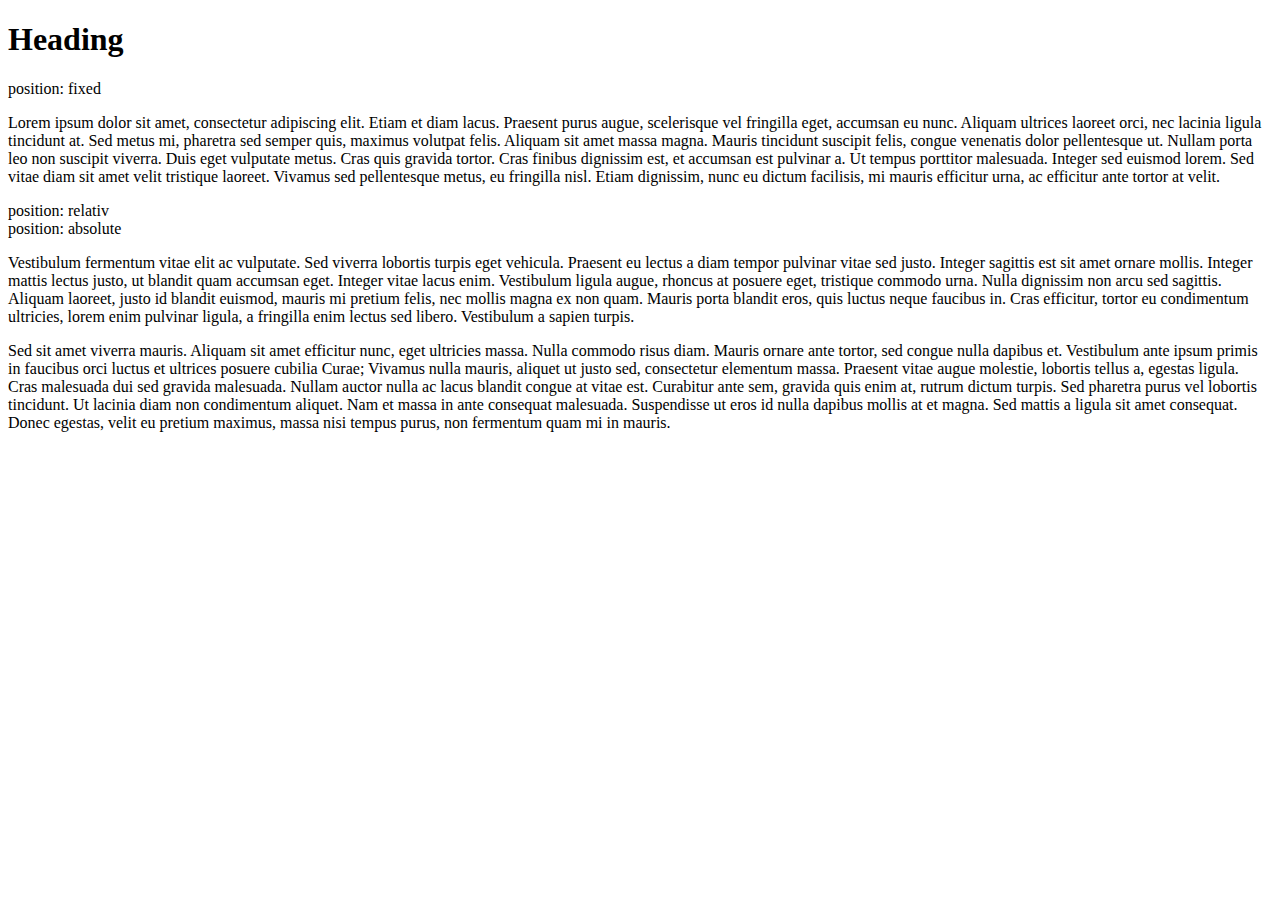
==== index.html @ 5b912f88 "update" ====
<!DOCTYPE html>
<html>
  <head>
    <meta charset="UTF-8">
    <title>position activity</title>
  <link rel="stylesheet" href="style.css" type="text/css">
  </head>
  <body>
    <section>
    <h1>Heading</h1>
      <div class="fixed">position: fixed</div>
      <p>Lorem ipsum dolor sit amet, consectetur adipiscing elit. Etiam et diam lacus. Praesent purus augue, scelerisque vel fringilla eget, accumsan eu nunc. Aliquam ultrices laoreet orci, nec lacinia ligula tincidunt at. Sed metus mi, pharetra sed semper quis, maximus volutpat felis. Aliquam sit amet massa magna. Mauris tincidunt suscipit felis, congue venenatis dolor pellentesque ut. Nullam porta leo non suscipit viverra. Duis eget vulputate metus. Cras quis gravida tortor. Cras finibus dignissim est, et accumsan est pulvinar a. Ut tempus porttitor malesuada. Integer sed euismod lorem. Sed vitae diam sit amet velit tristique laoreet. Vivamus sed pellentesque metus, eu fringilla nisl. Etiam dignissim, nunc eu dictum facilisis, mi mauris efficitur urna, ac efficitur ante tortor at velit.</p>
        <div class="relative"> position: relativ
        <div class="absolute">position: absolute</div>            
        </div>
        <p>Vestibulum fermentum vitae elit ac vulputate. Sed viverra lobortis turpis eget vehicula. Praesent eu lectus a diam tempor pulvinar vitae sed justo. Integer sagittis est sit amet ornare mollis. Integer mattis lectus justo, ut blandit quam accumsan eget. Integer vitae lacus enim. Vestibulum ligula augue, rhoncus at posuere eget, tristique commodo urna. Nulla dignissim non arcu sed sagittis. Aliquam laoreet, justo id blandit euismod, mauris mi pretium felis, nec mollis magna ex non quam. Mauris porta blandit eros, quis luctus neque faucibus in. Cras efficitur, tortor eu condimentum ultricies, lorem enim pulvinar ligula, a fringilla enim lectus sed libero. Vestibulum a sapien turpis.</p>
        <p>Sed sit amet viverra mauris. Aliquam sit amet efficitur nunc, eget ultricies massa. Nulla commodo risus diam. Mauris ornare ante tortor, sed congue nulla dapibus et. Vestibulum ante ipsum primis in faucibus orci luctus et ultrices posuere cubilia Curae; Vivamus nulla mauris, aliquet ut justo sed, consectetur elementum massa. Praesent vitae augue molestie, lobortis tellus a, egestas ligula. Cras malesuada dui sed gravida malesuada. Nullam auctor nulla ac lacus blandit congue at vitae est. Curabitur ante sem, gravida quis enim at, rutrum dictum turpis. Sed pharetra purus vel lobortis tincidunt. Ut lacinia diam non condimentum aliquet. Nam et massa in ante consequat malesuada. Suspendisse ut eros id nulla dapibus mollis at et magna. Sed mattis a ligula sit amet consequat. Donec egestas, velit eu pretium maximus, massa nisi tempus purus, non fermentum quam mi in mauris.</p>
  </section>
    </body>
</html>
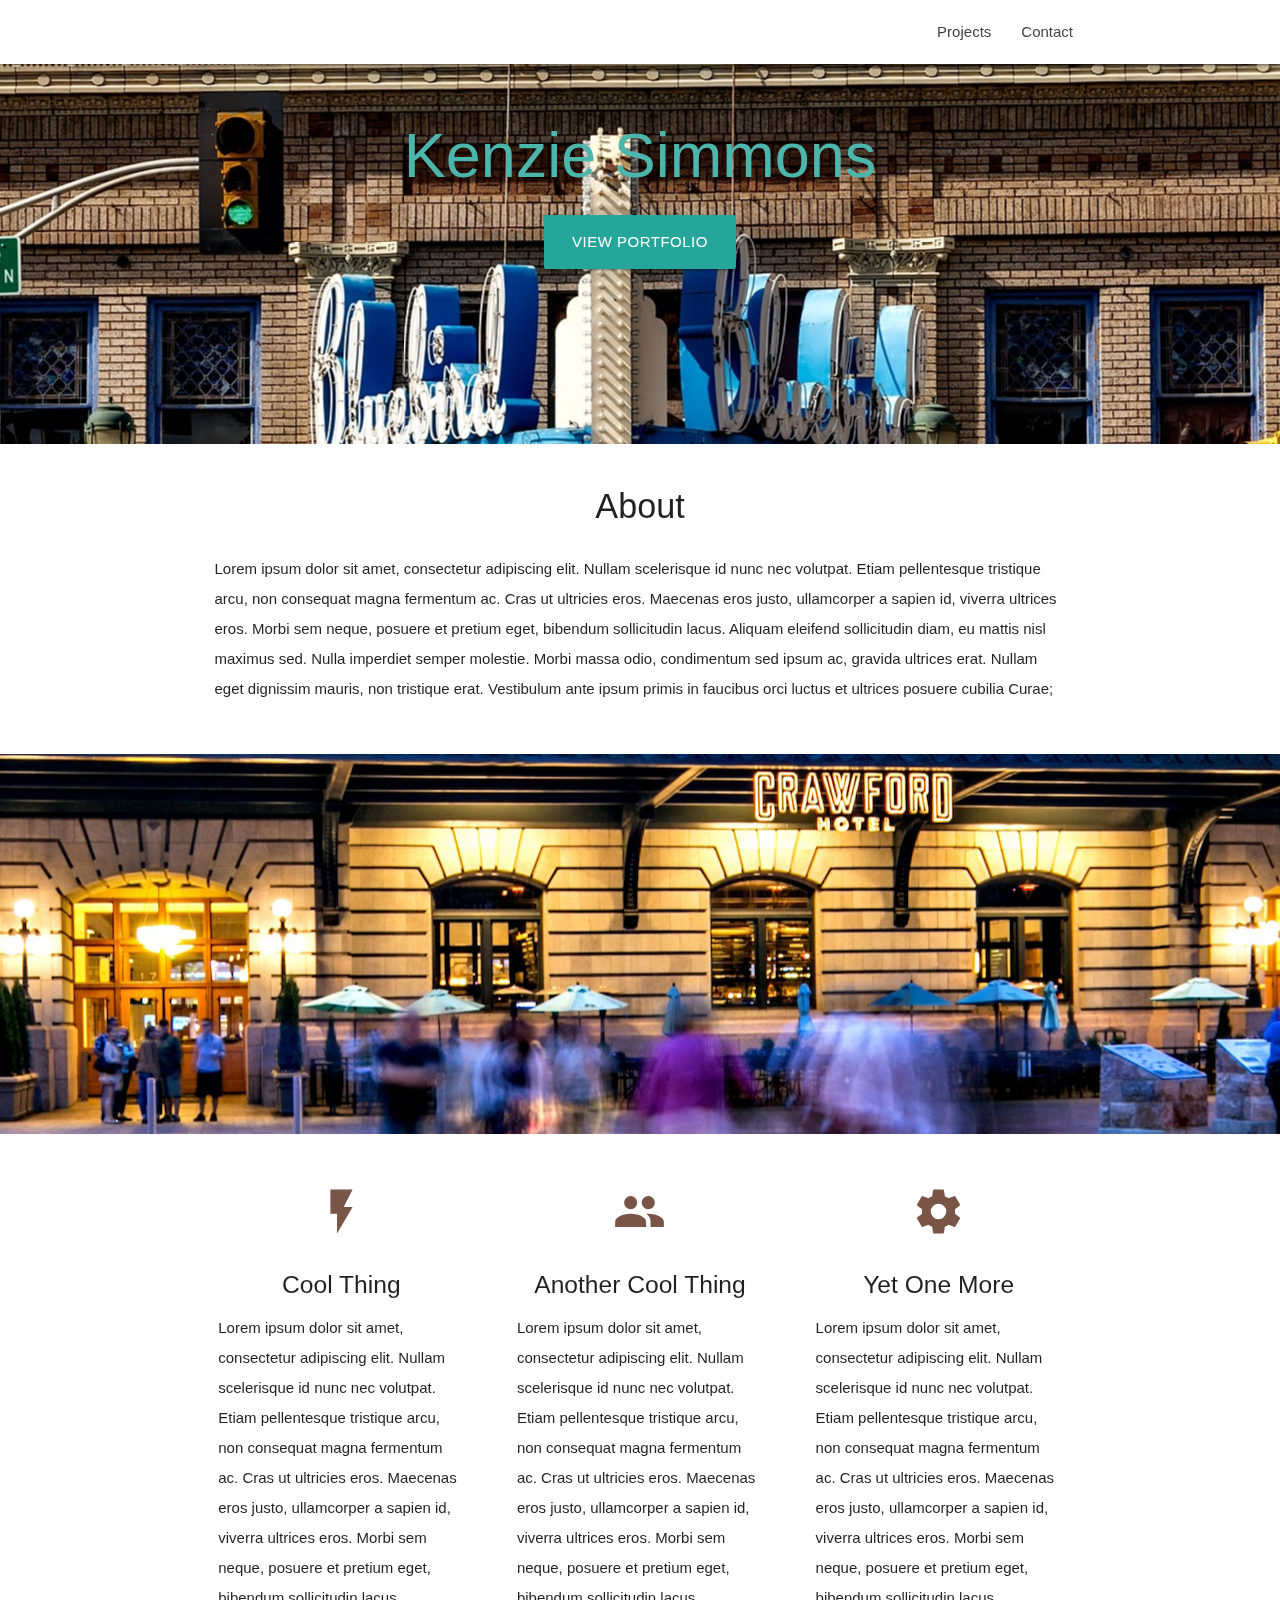
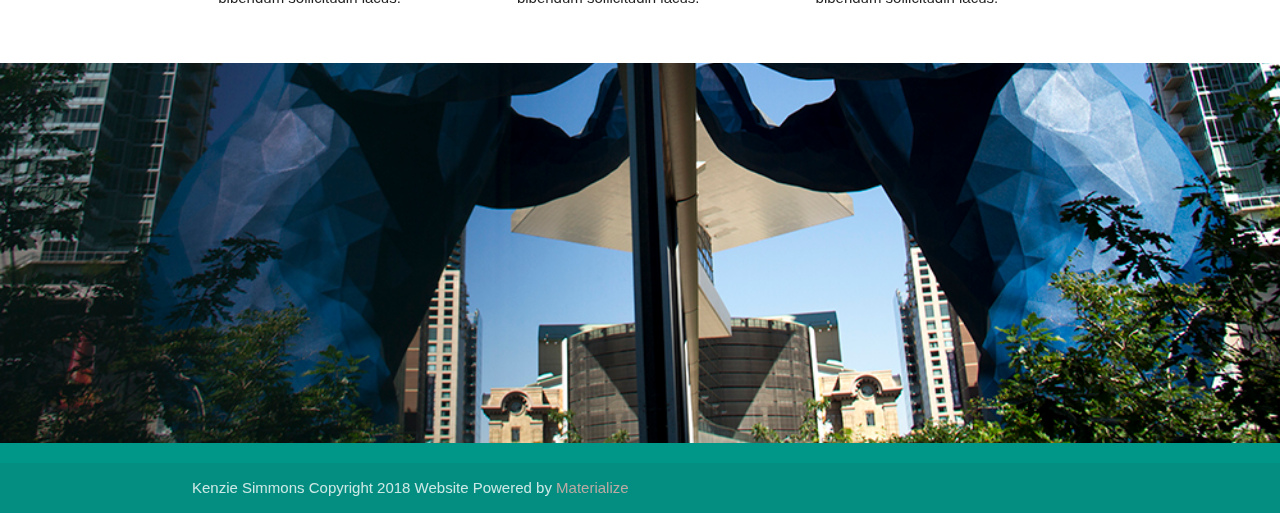
==== commit 0133e938: "testing mockup" ====
--- a/index.html
+++ b/index.html
@@ -1,20 +1,174 @@
 <!DOCTYPE html>
-<html>
-  <head>
-    <meta charset="UTF-8">
-    <title>position activity</title>
-  <link rel="stylesheet" href="style.css" type="text/css">
-  </head>
-  <body>
-    <section>
-    <h1>Heading</h1>
-      <div class="fixed">position: fixed</div>
-      <p>Lorem ipsum dolor sit amet, consectetur adipiscing elit. Etiam et diam lacus. Praesent purus augue, scelerisque vel fringilla eget, accumsan eu nunc. Aliquam ultrices laoreet orci, nec lacinia ligula tincidunt at. Sed metus mi, pharetra sed semper quis, maximus volutpat felis. Aliquam sit amet massa magna. Mauris tincidunt suscipit felis, congue venenatis dolor pellentesque ut. Nullam porta leo non suscipit viverra. Duis eget vulputate metus. Cras quis gravida tortor. Cras finibus dignissim est, et accumsan est pulvinar a. Ut tempus porttitor malesuada. Integer sed euismod lorem. Sed vitae diam sit amet velit tristique laoreet. Vivamus sed pellentesque metus, eu fringilla nisl. Etiam dignissim, nunc eu dictum facilisis, mi mauris efficitur urna, ac efficitur ante tortor at velit.</p>
-        <div class="relative"> position: relativ
-        <div class="absolute">position: absolute</div>            
+<html lang="en">
+
+<head>
+  <meta http-equiv="Content-Type" content="text/html; charset=UTF-8" />
+  <meta name="viewport" content="width=device-width, initial-scale=1" />
+  <title>Kenzie Simmons</title>
+
+  <!-- CSS  -->
+  <link href="https://fonts.googleapis.com/icon?family=Material+Icons" rel="stylesheet">
+  <link href="css/materialize.css" type="text/css" rel="stylesheet" media="screen,projection" />
+  <link href="css/style.css" type="text/css" rel="stylesheet" media="screen,projection" />
+</head>
+
+<body>
+  <nav class="white" role="navigation">
+    <div class="nav-wrapper container">
+      <ul class="right hide-on-med-and-down">
+          <li><a href="projects.html">Projects</a></li>
+          <li><a href="contact.html">Contact</a></li>
+      </ul>
+
+      <ul id="nav-mobile" class="sidenav">
+          <li><a href="projects.html">Projects</a></li>
+        <li><a href="contact.html">Contact</a></li>
+      </ul>
+      <a href="#" data-target="nav-mobile" class="sidenav-trigger"><i class="material-icons">menu</i></a>
+    </div>
+  </nav>
+
+  <div id="index-banner" class="parallax-container">
+    <div class="section no-pad-bot">
+      <div class="container">
+        <br>
+        <br>
+        <h1 class="header center teal-text text-lighten-2">Kenzie Simmons</h1>
+        <!-- <div class="row center">
+          <h5 class="header col s12 light">A modern responsive front-end framework based on Material Design</h5>
+        </div> -->
+        <div class="row center">
+          <a href="projects.html" id="download-button" class="btn-large waves-effect waves-light teal lighten-1">View Portfolio</a>
         </div>
-        <p>Vestibulum fermentum vitae elit ac vulputate. Sed viverra lobortis turpis eget vehicula. Praesent eu lectus a diam tempor pulvinar vitae sed justo. Integer sagittis est sit amet ornare mollis. Integer mattis lectus justo, ut blandit quam accumsan eget. Integer vitae lacus enim. Vestibulum ligula augue, rhoncus at posuere eget, tristique commodo urna. Nulla dignissim non arcu sed sagittis. Aliquam laoreet, justo id blandit euismod, mauris mi pretium felis, nec mollis magna ex non quam. Mauris porta blandit eros, quis luctus neque faucibus in. Cras efficitur, tortor eu condimentum ultricies, lorem enim pulvinar ligula, a fringilla enim lectus sed libero. Vestibulum a sapien turpis.</p>
-        <p>Sed sit amet viverra mauris. Aliquam sit amet efficitur nunc, eget ultricies massa. Nulla commodo risus diam. Mauris ornare ante tortor, sed congue nulla dapibus et. Vestibulum ante ipsum primis in faucibus orci luctus et ultrices posuere cubilia Curae; Vivamus nulla mauris, aliquet ut justo sed, consectetur elementum massa. Praesent vitae augue molestie, lobortis tellus a, egestas ligula. Cras malesuada dui sed gravida malesuada. Nullam auctor nulla ac lacus blandit congue at vitae est. Curabitur ante sem, gravida quis enim at, rutrum dictum turpis. Sed pharetra purus vel lobortis tincidunt. Ut lacinia diam non condimentum aliquet. Nam et massa in ante consequat malesuada. Suspendisse ut eros id nulla dapibus mollis at et magna. Sed mattis a ligula sit amet consequat. Donec egestas, velit eu pretium maximus, massa nisi tempus purus, non fermentum quam mi in mauris.</p>
-  </section>
-    </body>
+        <br>
+        <br>
+
+      </div>
+    </div>
+    <div class="parallax">
+      <img src="images/bluebird.jpg" alt="Unsplashed background img 1">
+    </div>
+  </div>
+
+
+  <div class="container">
+    <div class="section">
+
+      <!--   Icon Section   -->
+      <div class="row">
+        <div class="col s12 center">
+          <h3>
+            <i class="mdi-content-send brown-text"></i>
+          </h3>
+          <h4>About</h4>
+          <div class="col  s12">
+            <p class="left-align light">Lorem ipsum dolor sit amet, consectetur adipiscing elit. Nullam scelerisque id nunc nec volutpat. Etiam pellentesque
+              tristique arcu, non consequat magna fermentum ac. Cras ut ultricies eros. Maecenas eros justo, ullamcorper
+              a sapien id, viverra ultrices eros. Morbi sem neque, posuere et pretium eget, bibendum sollicitudin lacus.
+              Aliquam eleifend sollicitudin diam, eu mattis nisl maximus sed. Nulla imperdiet semper molestie. Morbi massa
+              odio, condimentum sed ipsum ac, gravida ultrices erat. Nullam eget dignissim mauris, non tristique erat. Vestibulum
+              ante ipsum primis in faucibus orci luctus et ultrices posuere cubilia Curae;</p>
+          </div>
+        </div>
+
+      </div>
+    </div>
+    </div>
+
+
+    <div class="parallax-container valign-wrapper">
+      <div class="section no-pad-bot">
+        <div class="container">
+          <!-- <div class="row center">
+            <h5 class="header col s12 light">A modern responsive front-end framework based on Material Design</h5>
+          </div> -->
+        </div>
+      </div>
+      <div class="parallax">
+        <img src="images/union.jpg" alt="Unsplashed background img 2">
+      </div>
+    </div>
+
+    <div class="container">
+      <div class="section">
+        <div class="row">
+          <div class="col s12 m4">
+            <div class="icon-block">
+              <h2 class="center brown-text">
+                <i class="material-icons">flash_on</i>
+              </h2>
+              <h5 class="center">Cool Thing</h5>
+
+              <p class="light">Lorem ipsum dolor sit amet, consectetur adipiscing elit. Nullam scelerisque id nunc nec volutpat. Etiam pellentesque
+                  tristique arcu, non consequat magna fermentum ac. Cras ut ultricies eros. Maecenas eros justo, ullamcorper
+                  a sapien id, viverra ultrices eros. Morbi sem neque, posuere et pretium eget, bibendum sollicitudin lacus.</p>
+            </div>
+          </div>
+
+          <div class="col s12 m4">
+            <div class="icon-block">
+              <h2 class="center brown-text">
+                <i class="material-icons">group</i>
+              </h2>
+              <h5 class="center">Another Cool Thing</h5>
+
+              <p class="light">Lorem ipsum dolor sit amet, consectetur adipiscing elit. Nullam scelerisque id nunc nec volutpat. Etiam pellentesque
+                  tristique arcu, non consequat magna fermentum ac. Cras ut ultricies eros. Maecenas eros justo, ullamcorper
+                  a sapien id, viverra ultrices eros. Morbi sem neque, posuere et pretium eget, bibendum sollicitudin lacus.</p>
+            </div>
+          </div>
+
+          <div class="col s12 m4">
+            <div class="icon-block">
+              <h2 class="center brown-text">
+                <i class="material-icons">settings</i>
+              </h2>
+              <h5 class="center">Yet One More</h5>
+
+              <p class="light">Lorem ipsum dolor sit amet, consectetur adipiscing elit. Nullam scelerisque id nunc nec volutpat. Etiam pellentesque
+                  tristique arcu, non consequat magna fermentum ac. Cras ut ultricies eros. Maecenas eros justo, ullamcorper
+                  a sapien id, viverra ultrices eros. Morbi sem neque, posuere et pretium eget, bibendum sollicitudin lacus.</p>
+            </div>
+          </div>
+        </div>
+
+      </div>
+
+
+    </div>
+
+
+
+    <div class="parallax-container valign-wrapper">
+      <div class="section no-pad-bot">
+        <div class="container">
+          <!-- <div class="row center">
+            <h5 class="header col s12 light">A modern responsive front-end framework based on Material Design</h5>
+          </div> -->
+        </div>
+      </div>
+      <div class="parallax">
+        <img src="images/bear.jpg" alt="Unsplashed background img 3">
+      </div>
+    </div>
+
+    <footer class="page-footer teal">
+    
+        
+      <div class="footer-copyright">
+        <div class="container">
+          Kenzie Simmons Copyright 2018 Website Powered by 
+          <a class="brown-text text-lighten-3" href="http://materializecss.com">Materialize</a>
+        </div>
+      </div>
+    </footer>
+
+
+    <!--  Scripts-->
+    <script src="https://code.jquery.com/jquery-2.1.1.min.js"></script>
+    <script src="js/materialize.js"></script>
+    <script src="js/script.js"></script>
+
+</body>
+
 </html>--- a/css/style.css
+++ b/css/style.css
@@ -0,0 +1,51 @@
+
+ nav ul a,
+ nav .brand-logo {
+   color: #444;
+ }
+ 
+ p {
+   line-height: 2rem;
+ }
+ 
+ .sidenav-trigger {
+   color: #26a69a;
+ }
+ 
+ .parallax-container {
+   min-height: 380px;
+   line-height: 0;
+   height: auto;
+   color: rgba(255,255,255,.9);
+ }
+   .parallax-container .section {
+     width: 100%;
+   }
+ 
+ @media only screen and (max-width : 992px) {
+   .parallax-container .section {
+     position: absolute;
+     top: 40%;
+   }
+   #index-banner .section {
+     top: 10%;
+   }
+ }
+ 
+ @media only screen and (max-width : 600px) {
+   #index-banner .section {
+     top: 0;
+   }
+ }
+ 
+ .icon-block {
+   padding: 0 15px;
+ }
+ .icon-block .material-icons {
+   font-size: inherit;
+ }
+ 
+ footer.page-footer {
+   margin: 0;
+ }
+ 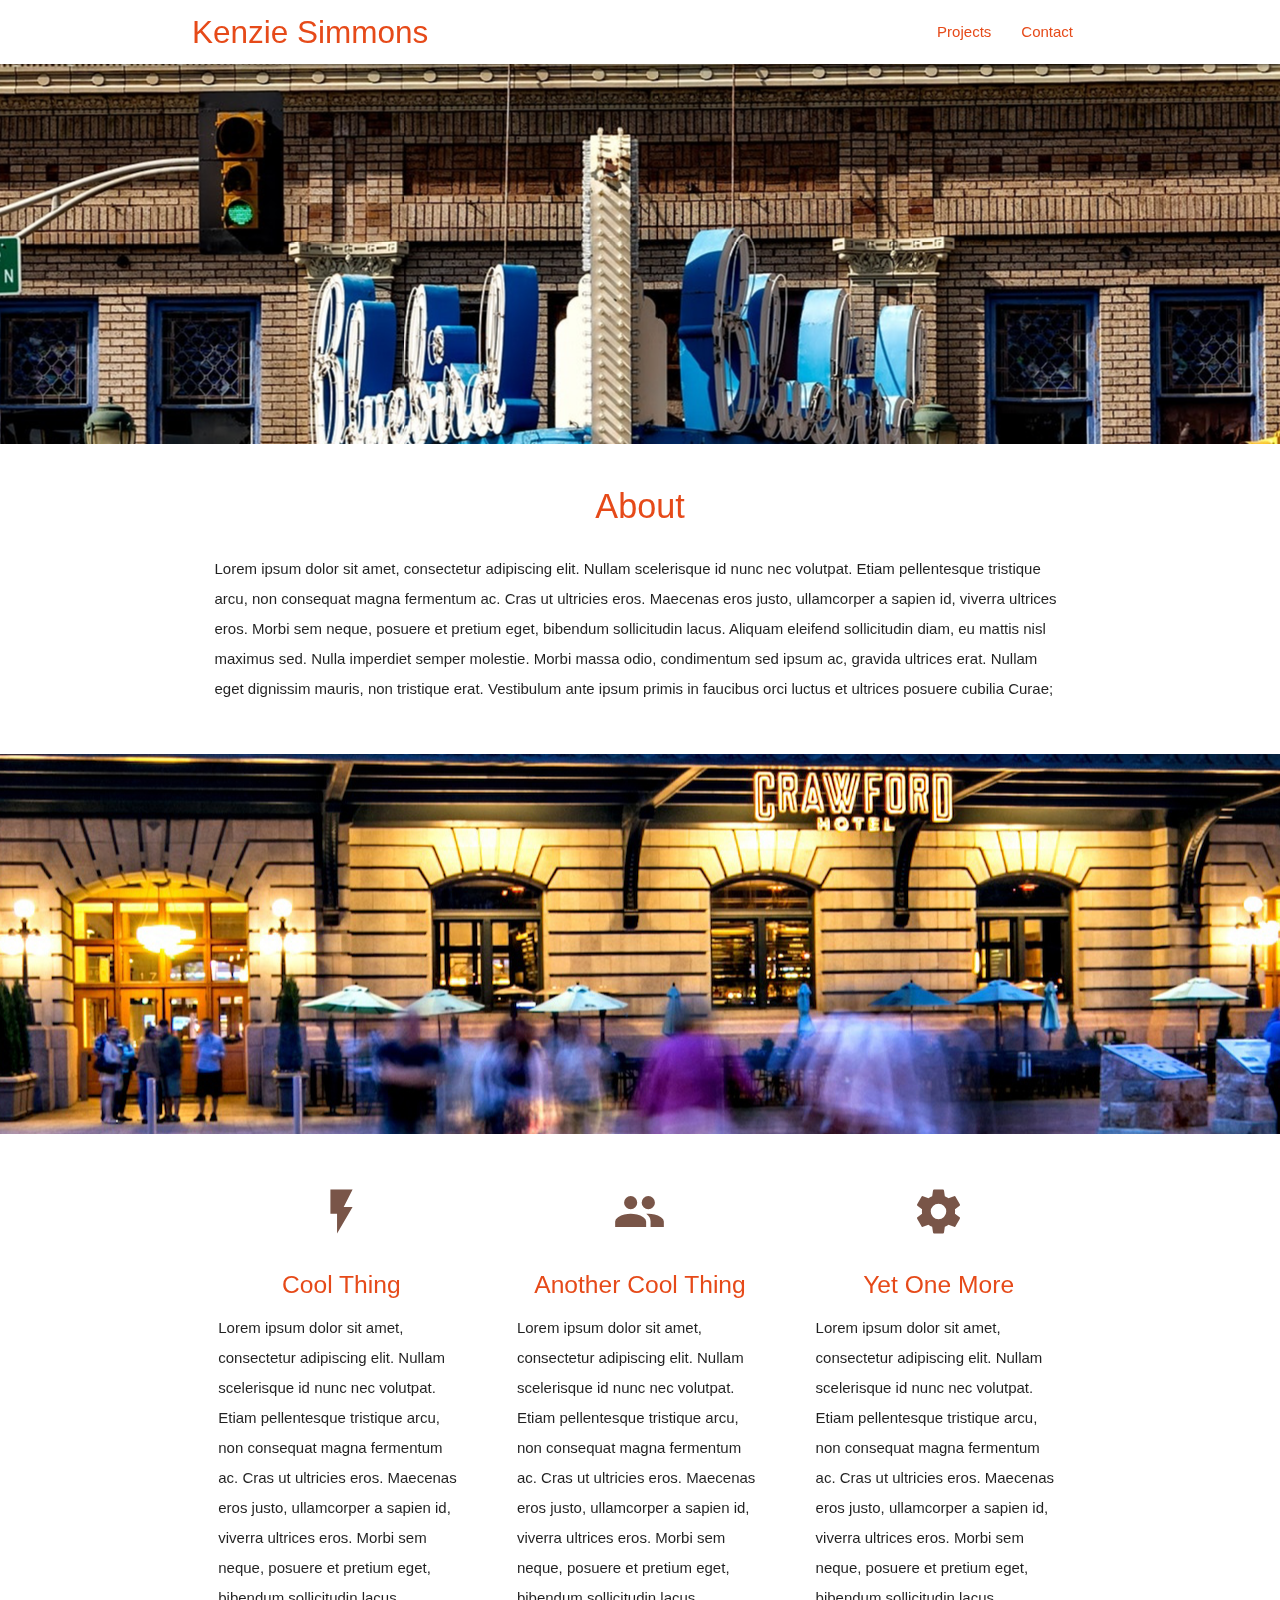
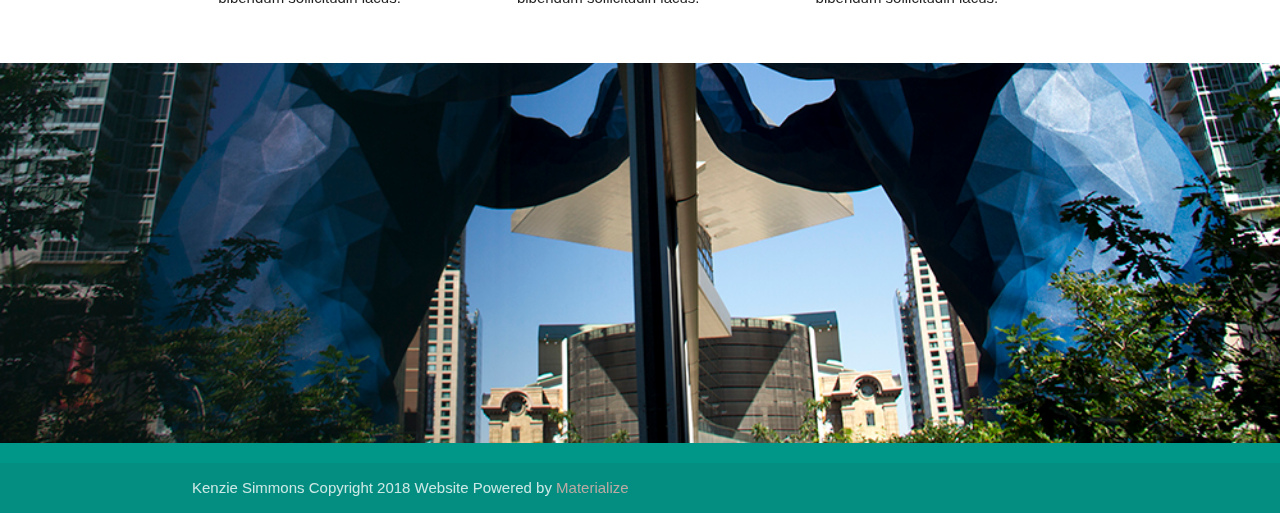
==== commit b51a0348: "changing text color" ====
--- a/index.html
+++ b/index.html
@@ -15,9 +15,10 @@
 <body>
   <nav class="white" role="navigation">
     <div class="nav-wrapper container">
+        <a href="#!" class="brand-logo deep-orange-text text-darken-2">Kenzie Simmons</a>
       <ul class="right hide-on-med-and-down">
-          <li><a href="projects.html">Projects</a></li>
-          <li><a href="contact.html">Contact</a></li>
+          <li><a class="deep-orange-text text-darken-2" href="projects.html">Projects</a></li>
+          <li><a class="deep-orange-text text-darken-2" href="contact.html">Contact</a></li>
       </ul>
 
       <ul id="nav-mobile" class="sidenav">
@@ -33,13 +34,13 @@
       <div class="container">
         <br>
         <br>
-        <h1 class="header center teal-text text-lighten-2">Kenzie Simmons</h1>
+        <!-- /<h1 class="header center teal-text text-lighten-2">Kenzie Simmons</h1> -->
         <!-- <div class="row center">
           <h5 class="header col s12 light">A modern responsive front-end framework based on Material Design</h5>
         </div> -->
-        <div class="row center">
-          <a href="projects.html" id="download-button" class="btn-large waves-effect waves-light teal lighten-1">View Portfolio</a>
-        </div>
+        <!-- <div class="row center"> -->
+          <!-- <a href="projects.html" id="download-button" class="btn-large waves-effect waves-light teal lighten-1">View Portfolio</a> -->
+        <!-- </div> -->
         <br>
         <br>
 
@@ -60,7 +61,7 @@
           <h3>
             <i class="mdi-content-send brown-text"></i>
           </h3>
-          <h4>About</h4>
+          <h4 class="deep-orange-text text-darken-2">About</h4>
           <div class="col  s12">
             <p class="left-align light">Lorem ipsum dolor sit amet, consectetur adipiscing elit. Nullam scelerisque id nunc nec volutpat. Etiam pellentesque
               tristique arcu, non consequat magna fermentum ac. Cras ut ultricies eros. Maecenas eros justo, ullamcorper
@@ -97,7 +98,7 @@
               <h2 class="center brown-text">
                 <i class="material-icons">flash_on</i>
               </h2>
-              <h5 class="center">Cool Thing</h5>
+              <h5 class="center deep-orange-text text-darken-2">Cool Thing</h5>
 
               <p class="light">Lorem ipsum dolor sit amet, consectetur adipiscing elit. Nullam scelerisque id nunc nec volutpat. Etiam pellentesque
                   tristique arcu, non consequat magna fermentum ac. Cras ut ultricies eros. Maecenas eros justo, ullamcorper
@@ -110,7 +111,7 @@
               <h2 class="center brown-text">
                 <i class="material-icons">group</i>
               </h2>
-              <h5 class="center">Another Cool Thing</h5>
+              <h5 class="center deep-orange-text text-darken-2">Another Cool Thing</h5>
 
               <p class="light">Lorem ipsum dolor sit amet, consectetur adipiscing elit. Nullam scelerisque id nunc nec volutpat. Etiam pellentesque
                   tristique arcu, non consequat magna fermentum ac. Cras ut ultricies eros. Maecenas eros justo, ullamcorper
@@ -123,7 +124,7 @@
               <h2 class="center brown-text">
                 <i class="material-icons">settings</i>
               </h2>
-              <h5 class="center">Yet One More</h5>
+              <h5 class="center deep-orange-text text-darken-2">Yet One More</h5>
 
               <p class="light">Lorem ipsum dolor sit amet, consectetur adipiscing elit. Nullam scelerisque id nunc nec volutpat. Etiam pellentesque
                   tristique arcu, non consequat magna fermentum ac. Cras ut ultricies eros. Maecenas eros justo, ullamcorper
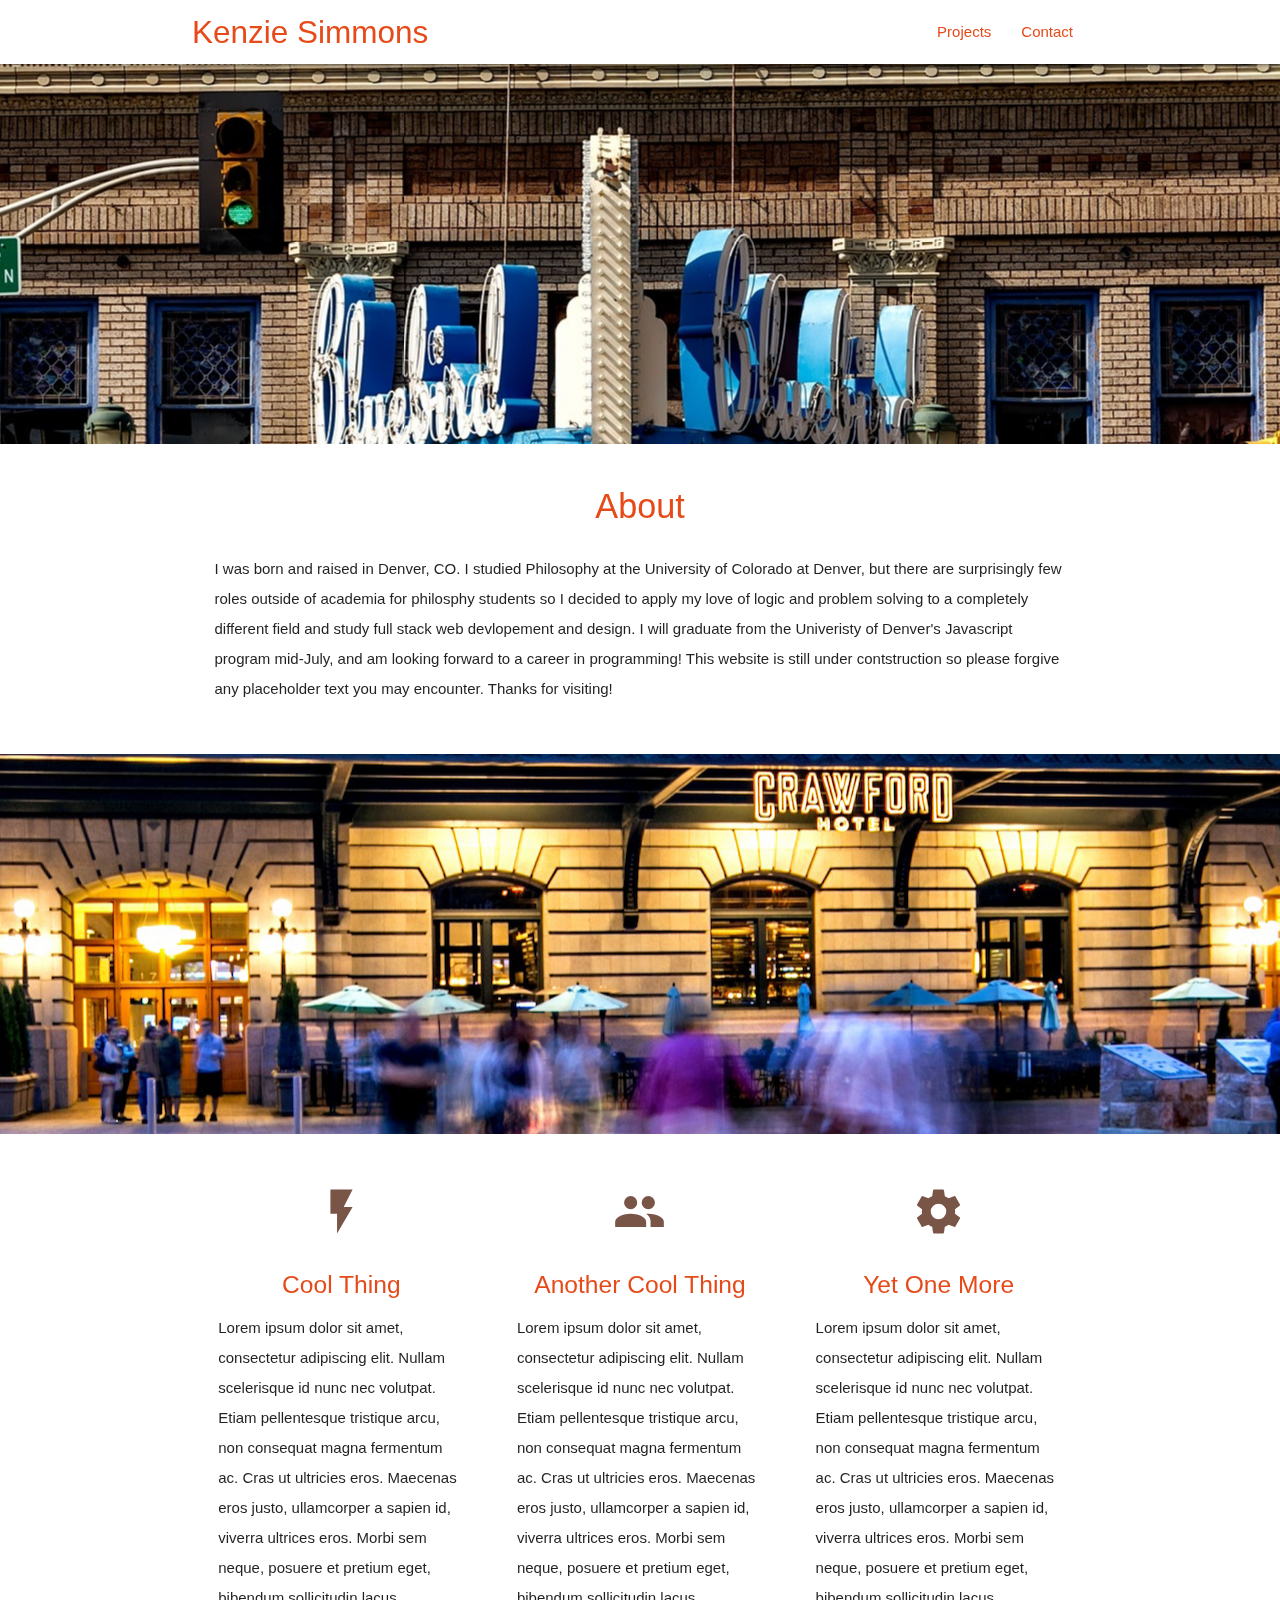
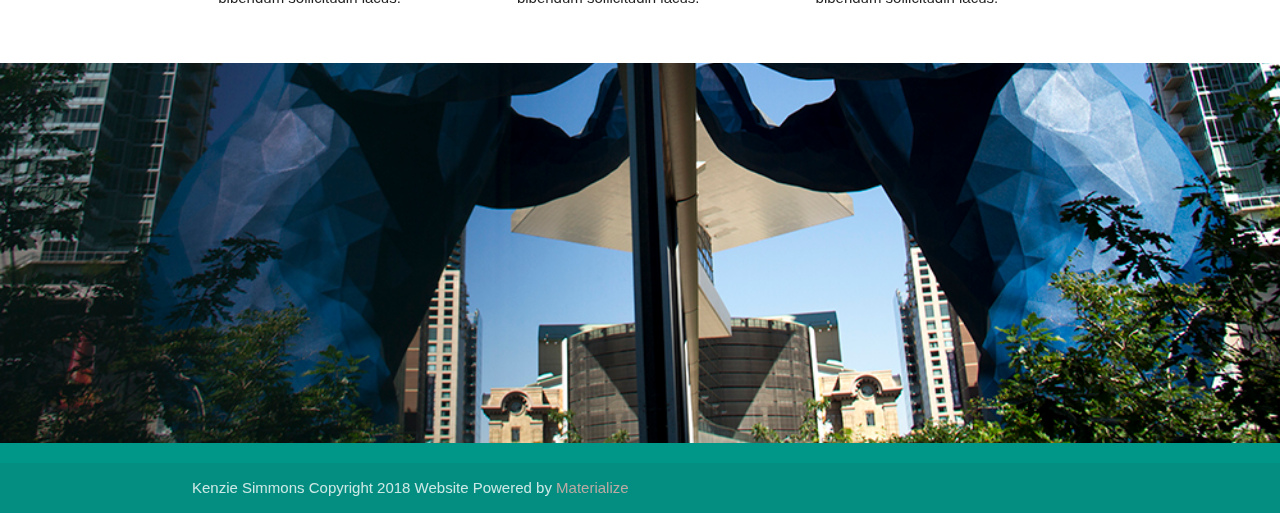
==== commit 7d699f18: "adding a little bit to the about section" ====
--- a/index.html
+++ b/index.html
@@ -4,6 +4,7 @@
 <head>
   <meta http-equiv="Content-Type" content="text/html; charset=UTF-8" />
   <meta name="viewport" content="width=device-width, initial-scale=1" />
+  <link rel="shortcut icon" type="image/png" href="images/smile.png"/>
   <title>Kenzie Simmons</title>
 
   <!-- CSS  -->
@@ -15,15 +16,15 @@
 <body>
   <nav class="white" role="navigation">
     <div class="nav-wrapper container">
-        <a href="#!" class="brand-logo deep-orange-text text-darken-2">Kenzie Simmons</a>
+        <a href="index.html" class="brand-logo deep-orange-text text-darken-2">Kenzie Simmons</a>
       <ul class="right hide-on-med-and-down">
           <li><a class="deep-orange-text text-darken-2" href="projects.html">Projects</a></li>
           <li><a class="deep-orange-text text-darken-2" href="contact.html">Contact</a></li>
       </ul>
 
       <ul id="nav-mobile" class="sidenav">
-          <li><a href="projects.html">Projects</a></li>
-        <li><a href="contact.html">Contact</a></li>
+          <li><a class="white-text" href="projects.html">Projects</a></li>
+        <li><a class="white-text" href="contact.html">Contact</a></li>
       </ul>
       <a href="#" data-target="nav-mobile" class="sidenav-trigger"><i class="material-icons">menu</i></a>
     </div>
@@ -63,12 +64,8 @@
           </h3>
           <h4 class="deep-orange-text text-darken-2">About</h4>
           <div class="col  s12">
-            <p class="left-align light">Lorem ipsum dolor sit amet, consectetur adipiscing elit. Nullam scelerisque id nunc nec volutpat. Etiam pellentesque
-              tristique arcu, non consequat magna fermentum ac. Cras ut ultricies eros. Maecenas eros justo, ullamcorper
-              a sapien id, viverra ultrices eros. Morbi sem neque, posuere et pretium eget, bibendum sollicitudin lacus.
-              Aliquam eleifend sollicitudin diam, eu mattis nisl maximus sed. Nulla imperdiet semper molestie. Morbi massa
-              odio, condimentum sed ipsum ac, gravida ultrices erat. Nullam eget dignissim mauris, non tristique erat. Vestibulum
-              ante ipsum primis in faucibus orci luctus et ultrices posuere cubilia Curae;</p>
+            <p class="left-align light">I was born and raised in Denver, CO. I studied Philosophy at the University of Colorado at Denver, but there are surprisingly few roles outside of academia for philosphy students so I decided to apply my love of logic and problem solving to a completely different field and study full stack web devlopement and design. I will graduate from the Univeristy of Denver's Javascript program mid-July, and am looking forward to a career in programming! 
+              This website is still under contstruction so please forgive any placeholder text you may encounter. Thanks for visiting!  </p>
           </div>
         </div>
 
--- a/css/style.css
+++ b/css/style.css
@@ -48,4 +48,39 @@
  footer.page-footer {
    margin: 0;
  }
- + 
+
+ #project {
+     background-image: url("../images/union.jpg")
+ }
+
+ .slider {
+     margin: 50px 0px 300px 0px;
+ }
+
+ body {
+    display: flex;
+    min-height: 100vh;
+    flex-direction: column;
+  }
+
+  main {
+    flex: 1 0 auto;
+  }
+
+  .contact{
+      background-image: url("../images/bluebird.jpg")
+  }
+
+.card{
+    margin: 40px 0px 100px 0px;
+}
+
+.sidenav{
+    background-image: url(../images/navbar2.jpeg);
+}
+
+#form{
+    margin: 40px 0px 0px 0px;
+
+}